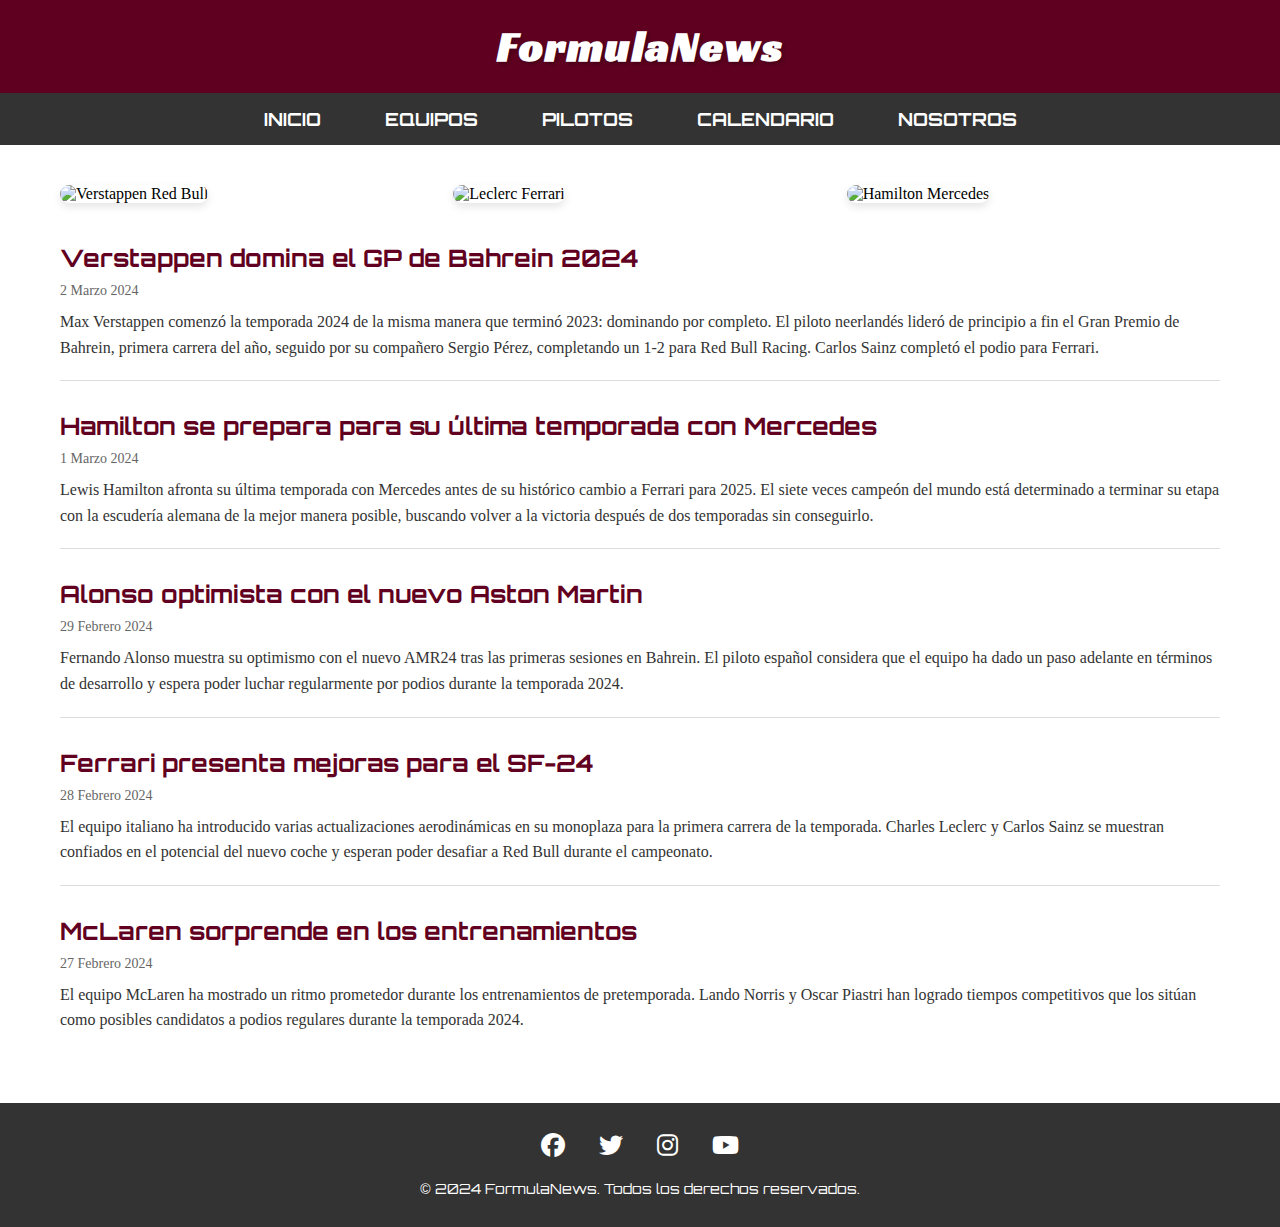
==== Index.html @ 8712237e "mi primer repo" ====
<!DOCTYPE html>
<!DOCTYPE html>
<html lang="es">
<head>
    <meta charset="UTF-8">
    <meta name="viewport" content="width=device-width, initial-scale=1.0">
    <title>FormulaNews - Inicio</title>
    <link rel="preconnect" href="https://fonts.googleapis.com">
    <link rel="preconnect" href="https://fonts.gstatic.com" crossorigin>
    <link href="https://fonts.googleapis.com/css2?family=Racing+Sans+One&family=Orbitron:wght@400;700&display=swap" rel="stylesheet">
    <link rel="stylesheet" href="https://cdnjs.cloudflare.com/ajax/libs/font-awesome/6.5.1/css/all.min.css">

    
    <style>
        * {
            margin: 0;
            padding: 0;
            box-sizing: border-box;
        }

        /* Header y Nav */
        header {
            background-color: #600020;
            padding: 20px;
            text-align: center;
        }

        .logo {
            color: white;
            font-size: 42px;
            font-weight: bold;
            font-family: 'Racing Sans One', cursive;
            text-shadow: 2px 2px 4px rgba(0,0,0,0.3);
            letter-spacing: 2px;
        }

        nav {
            background-color: #333;
            padding: 15px 0;
            text-align: center;
        }

        nav a {
            color: white;
            text-decoration: none;
            padding: 10px 20px;
            margin: 0 10px;
            font-size: 18px;
            font-family: 'Orbitron', sans-serif;
            font-weight: 700;
            text-transform: uppercase;
        }

        /* Estilos img y news */
        .content {
            max-width: 1200px;
            margin: 40px auto;
            padding: 0 20px;
        }

        .image-section {
            display: flex;
            justify-content: space-between;
            gap: 20px;
            margin-bottom: 40px;
        }

        .news-image {
            flex: 1;
            max-width: 33%;
            position: relative;
        }

        .news-image img {
            width: 100%;
            height: 250px;
            object-fit: cover;
            border-radius: 10px;
            box-shadow: 0 4px 8px rgba(0,0,0,0.1);
        }

        .news-text {
            margin-top: 40px;
        }

        .news-item {
            margin-bottom: 30px;
            padding-bottom: 20px;
            border-bottom: 1px solid #ddd;
        }

        .news-item:last-child {
            border-bottom: none;
        }

        .news-title {
            color: #610020;
            font-family: 'Orbitron', sans-serif;
            font-size: 24px;
            margin-bottom: 10px;
        }

        .news-date {
            color: #666;
            font-size: 14px;
            margin-bottom: 10px;
        }

        .news-content {
            color: #333;
            line-height: 1.6;
        }

        @media (max-width: 768px) {
            .image-section {
                flex-direction: column;
            }

            .news-image {
                max-width: 100%;
            }
        }
         /* Estilo footer */
         footer {
        background-color: #333;
        color: white;
        padding: 30px 0;
        margin-top: 50px;
        text-align: center;
    }

    .social-icons {
        margin-bottom: 20px;
    }

    .social-icons a {
        color: white;
        font-size: 24px;
        margin: 0 15px;
        text-decoration: none;
    }

    footer p {
        font-size: 14px;
        font-family: 'Orbitron', sans-serif;
    }
    </style>
</head>
<body>
    <header>
        <div class="logo">FormulaNews</div>
    </header>

    <nav>
        <a href="index.html">Inicio</a>
        <a href="equipos.html">Equipos</a>
        <a href="pilotos.html">Pilotos</a>
        <a href="calendario.html">Calendario</a>
        <a href="nosotros.html">Nosotros</a>
    </nav>

    <div class="content">
        <!-- Img -->
        <div class="image-section">
    <div class="news-image">
        <img src="https://images.unsplash.com/photo-1728116693268-125c5d6ad9e2?q=80&w=2129&auto=format&fit=crop&ixlib=rb-4.0.3&ixid=M3wxMjA3fDB8MHxwaG90by1wYWdlfHx8fGVufDB8fHx8fA%3D%3D" alt="Verstappen Red Bull">
    </div>
    <div class="news-image">
        <img src="https://images.unsplash.com/photo-1668609812413-f385e4bf74f5?q=80&w=1932&auto=format&fit=crop&ixlib=rb-4.0.3&ixid=M3wxMjA3fDB8MHxwaG90by1wYWdlfHx8fGVufDB8fHx8fA%3D%3D" alt="Leclerc Ferrari">
    </div>
    <div class="news-image">
        <img src="https://images.unsplash.com/photo-1691076145470-d4dd93ea2e04?q=80&w=1976&auto=format&fit=crop&ixlib=rb-4.0.3&ixid=M3wxMjA3fDB8MHxwaG90by1wYWdlfHx8fGVufDB8fHx8fA%3D%3D" alt="Hamilton Mercedes">
    </div>
</div>

        <!-- News -->
        <div class="news-text">
            <div class="news-item">
                <h2 class="news-title">Verstappen domina el GP de Bahrein 2024</h2>
                <p class="news-date">2 Marzo 2024</p>
                <p class="news-content">Max Verstappen comenzó la temporada 2024 de la misma manera que terminó 2023: dominando por completo. El piloto neerlandés lideró de principio a fin el Gran Premio de Bahrein, primera carrera del año, seguido por su compañero Sergio Pérez, completando un 1-2 para Red Bull Racing. Carlos Sainz completó el podio para Ferrari.</p>
            </div>

            <div class="news-item">
                <h2 class="news-title">Hamilton se prepara para su última temporada con Mercedes</h2>
                <p class="news-date">1 Marzo 2024</p>
                <p class="news-content">Lewis Hamilton afronta su última temporada con Mercedes antes de su histórico cambio a Ferrari para 2025. El siete veces campeón del mundo está determinado a terminar su etapa con la escudería alemana de la mejor manera posible, buscando volver a la victoria después de dos temporadas sin conseguirlo.</p>
            </div>

            <div class="news-item">
                <h2 class="news-title">Alonso optimista con el nuevo Aston Martin</h2>
                <p class="news-date">29 Febrero 2024</p>
                <p class="news-content">Fernando Alonso muestra su optimismo con el nuevo AMR24 tras las primeras sesiones en Bahrein. El piloto español considera que el equipo ha dado un paso adelante en términos de desarrollo y espera poder luchar regularmente por podios durante la temporada 2024.</p>
            </div>

            <div class="news-item">
                <h2 class="news-title">Ferrari presenta mejoras para el SF-24</h2>
                <p class="news-date">28 Febrero 2024</p>
                <p class="news-content">El equipo italiano ha introducido varias actualizaciones aerodinámicas en su monoplaza para la primera carrera de la temporada. Charles Leclerc y Carlos Sainz se muestran confiados en el potencial del nuevo coche y esperan poder desafiar a Red Bull durante el campeonato.</p>
            </div>

            <div class="news-item">
                <h2 class="news-title">McLaren sorprende en los entrenamientos</h2>
                <p class="news-date">27 Febrero 2024</p>
                <p class="news-content">El equipo McLaren ha mostrado un ritmo prometedor durante los entrenamientos de pretemporada. Lando Norris y Oscar Piastri han logrado tiempos competitivos que los sitúan como posibles candidatos a podios regulares durante la temporada 2024.</p>
            </div>
        </div>
    </div>
    <!-- Footer -->
<footer>
    <div class="social-icons">
        <a href="https://www.facebook.com/Formula1" target="_blank"><i class="fab fa-facebook"></i></a>
        <a href="https://twitter.com/F1" target="_blank"><i class="fab fa-twitter"></i></a>
        <a href="https://www.instagram.com/f1" target="_blank"><i class="fab fa-instagram"></i></a>
        <a href="https://www.youtube.com/@Formula1" target="_blank"><i class="fab fa-youtube"></i></a>
    </div>
    <p>&copy; 2024 FormulaNews. Todos los derechos reservados.</p>
</footer>
</body>
</html>
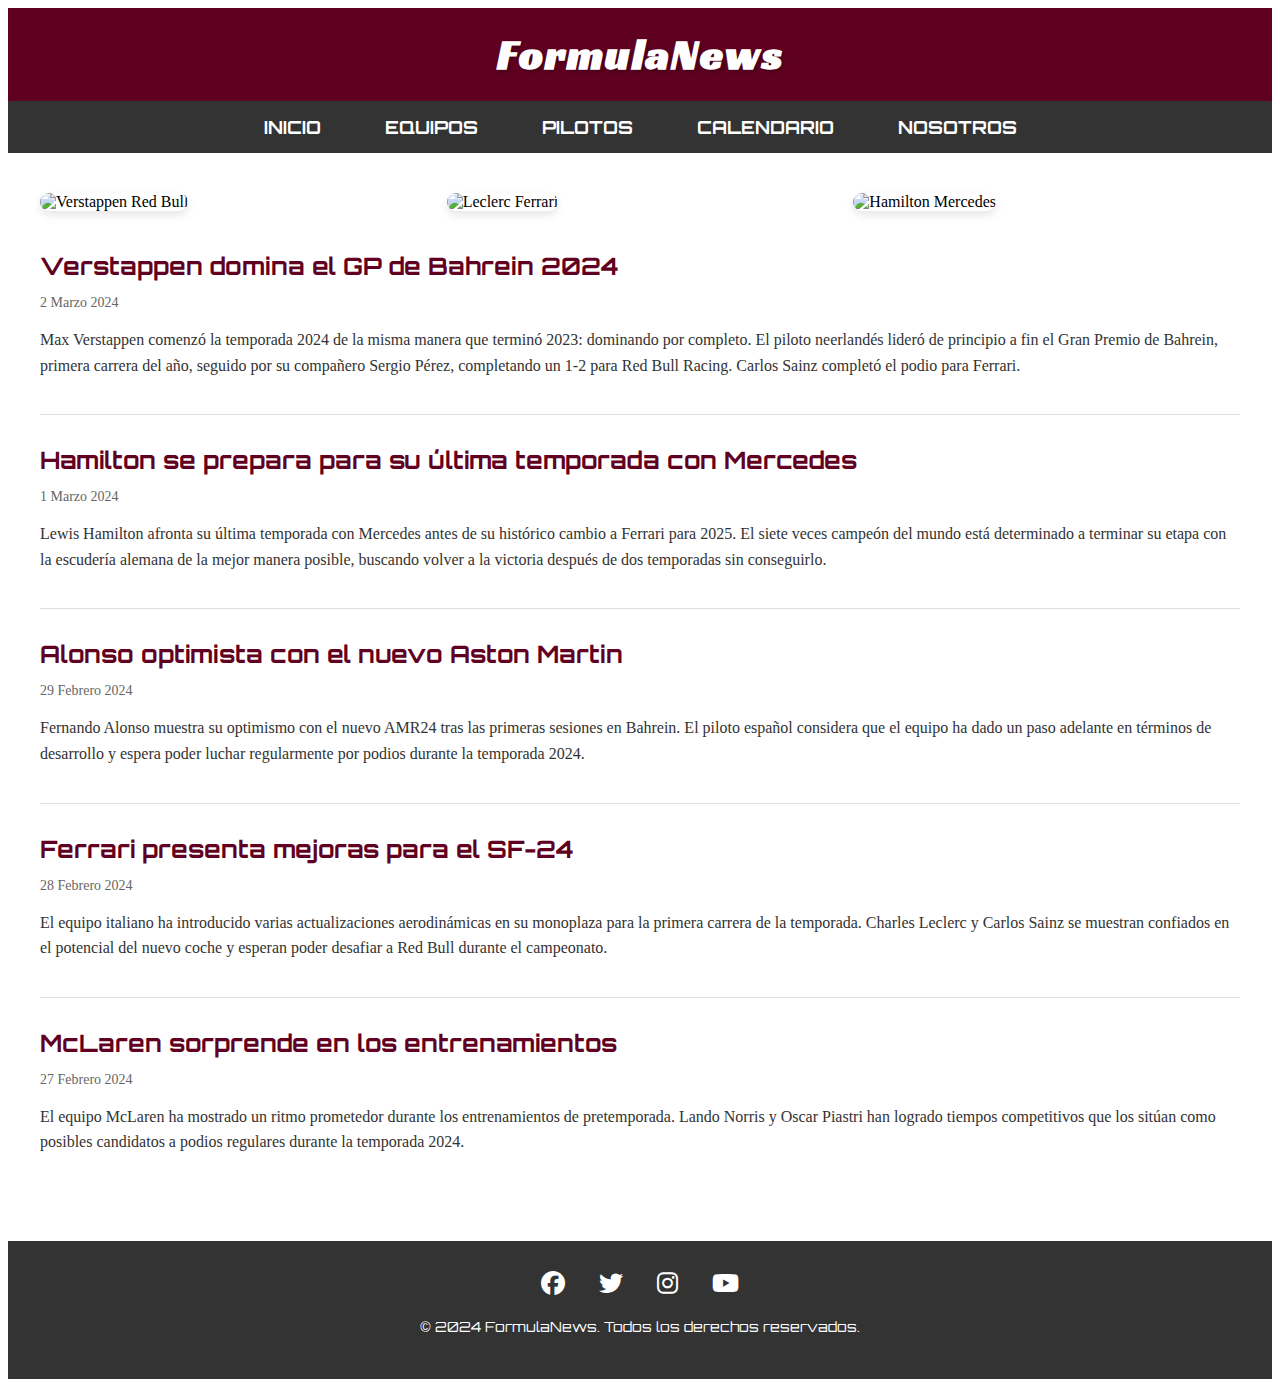
==== commit 0f911748: "acomodo estilos en su pagina respectiva" ====
--- a/Index.html
+++ b/Index.html
@@ -1,4 +1,3 @@
-<!DOCTYPE html>
 <!DOCTYPE html>
 <html lang="es">
 <head>
@@ -9,142 +8,8 @@
     <link rel="preconnect" href="https://fonts.gstatic.com" crossorigin>
     <link href="https://fonts.googleapis.com/css2?family=Racing+Sans+One&family=Orbitron:wght@400;700&display=swap" rel="stylesheet">
     <link rel="stylesheet" href="https://cdnjs.cloudflare.com/ajax/libs/font-awesome/6.5.1/css/all.min.css">
-
+    <link rel="stylesheet" href="estilos.css">
     
-    <style>
-        * {
-            margin: 0;
-            padding: 0;
-            box-sizing: border-box;
-        }
-
-        /* Header y Nav */
-        header {
-            background-color: #600020;
-            padding: 20px;
-            text-align: center;
-        }
-
-        .logo {
-            color: white;
-            font-size: 42px;
-            font-weight: bold;
-            font-family: 'Racing Sans One', cursive;
-            text-shadow: 2px 2px 4px rgba(0,0,0,0.3);
-            letter-spacing: 2px;
-        }
-
-        nav {
-            background-color: #333;
-            padding: 15px 0;
-            text-align: center;
-        }
-
-        nav a {
-            color: white;
-            text-decoration: none;
-            padding: 10px 20px;
-            margin: 0 10px;
-            font-size: 18px;
-            font-family: 'Orbitron', sans-serif;
-            font-weight: 700;
-            text-transform: uppercase;
-        }
-
-        /* Estilos img y news */
-        .content {
-            max-width: 1200px;
-            margin: 40px auto;
-            padding: 0 20px;
-        }
-
-        .image-section {
-            display: flex;
-            justify-content: space-between;
-            gap: 20px;
-            margin-bottom: 40px;
-        }
-
-        .news-image {
-            flex: 1;
-            max-width: 33%;
-            position: relative;
-        }
-
-        .news-image img {
-            width: 100%;
-            height: 250px;
-            object-fit: cover;
-            border-radius: 10px;
-            box-shadow: 0 4px 8px rgba(0,0,0,0.1);
-        }
-
-        .news-text {
-            margin-top: 40px;
-        }
-
-        .news-item {
-            margin-bottom: 30px;
-            padding-bottom: 20px;
-            border-bottom: 1px solid #ddd;
-        }
-
-        .news-item:last-child {
-            border-bottom: none;
-        }
-
-        .news-title {
-            color: #610020;
-            font-family: 'Orbitron', sans-serif;
-            font-size: 24px;
-            margin-bottom: 10px;
-        }
-
-        .news-date {
-            color: #666;
-            font-size: 14px;
-            margin-bottom: 10px;
-        }
-
-        .news-content {
-            color: #333;
-            line-height: 1.6;
-        }
-
-        @media (max-width: 768px) {
-            .image-section {
-                flex-direction: column;
-            }
-
-            .news-image {
-                max-width: 100%;
-            }
-        }
-         /* Estilo footer */
-         footer {
-        background-color: #333;
-        color: white;
-        padding: 30px 0;
-        margin-top: 50px;
-        text-align: center;
-    }
-
-    .social-icons {
-        margin-bottom: 20px;
-    }
-
-    .social-icons a {
-        color: white;
-        font-size: 24px;
-        margin: 0 15px;
-        text-decoration: none;
-    }
-
-    footer p {
-        font-size: 14px;
-        font-family: 'Orbitron', sans-serif;
-    }
-    </style>
 </head>
 <body>
     <header>
@@ -217,4 +82,4 @@
     <p>&copy; 2024 FormulaNews. Todos los derechos reservados.</p>
 </footer>
 </body>
-</html>+</html>
--- a/estilos.css
+++ b/estilos.css
@@ -0,0 +1,730 @@
+
+
+ <style>
+        * {
+            margin: 0;
+            padding: 0;
+            box-sizing: border-box;
+        }
+
+        /* Header y Nav */
+        header {
+            background-color: #600020;
+            padding: 20px;
+            text-align: center;
+        }
+
+        .logo {
+            color: white;
+            font-size: 42px;
+            font-weight: bold;
+            font-family: 'Racing Sans One', cursive;
+            text-shadow: 2px 2px 4px rgba(0,0,0,0.3);
+            letter-spacing: 2px;
+        }
+
+        nav {
+            background-color: #333;
+            padding: 15px 0;
+            text-align: center;
+        }
+
+        nav a {
+            color: white;
+            text-decoration: none;
+            padding: 10px 20px;
+            margin: 0 10px;
+            font-size: 18px;
+            font-family: 'Orbitron', sans-serif;
+            font-weight: 700;
+            text-transform: uppercase;
+        }
+
+        /* Estilos en las img y news */
+        .content {
+            max-width: 1200px;
+            margin: 40px auto;
+            padding: 0 20px;
+        }
+
+        .image-section {
+            display: flex;
+            justify-content: space-between;
+            gap: 20px;
+            margin-bottom: 40px;
+        }
+
+        .news-image {
+            flex: 1;
+            max-width: 33%;
+            position: relative;
+        }
+
+        .news-image img {
+            width: 100%;
+            height: 250px;
+            object-fit: cover;
+            border-radius: 10px;
+            box-shadow: 0 4px 8px rgba(0,0,0,0.1);
+        }
+
+        .news-text {
+            margin-top: 40px;
+        }
+
+        .news-item {
+            margin-bottom: 30px;
+            padding-bottom: 20px;
+            border-bottom: 1px solid #ddd;
+        }
+
+        .news-item:last-child {
+            border-bottom: none;
+        }
+
+        .news-title {
+            color: #610020;
+            font-family: 'Orbitron', sans-serif;
+            font-size: 24px;
+            margin-bottom: 10px;
+        }
+
+        .news-date {
+            color: #666;
+            font-size: 14px;
+            margin-bottom: 10px;
+        }
+
+        .news-content {
+            color: #333;
+            line-height: 1.6;
+        }
+
+        @media (max-width: 768px) {
+            .image-section {
+                flex-direction: column;
+            }
+
+            .news-image {
+                max-width: 100%;
+            }
+        }
+         /* Estilo footer */
+         footer {
+        background-color: #333;
+        color: white;
+        padding: 30px 0;
+        margin-top: 50px;
+        text-align: center;
+    }
+
+    .social-icons {
+        margin-bottom: 20px;
+    }
+
+    .social-icons a {
+        color: white;
+        font-size: 24px;
+        margin: 0 15px;
+        text-decoration: none;
+    }
+
+    footer p {
+        font-size: 14px;
+        font-family: 'Orbitron', sans-serif;
+    }
+    </style>
+
+    <style>
+        * {
+            margin: 0;
+            padding: 0;
+            box-sizing: border-box;
+        }
+
+        /* Header */
+        header {
+            background-color: #600020;
+            padding: 20px;
+            text-align: center;
+        }
+
+        .logo {
+            color: white;
+            font-size: 42px;
+            font-weight: bold;
+            font-family: 'Racing Sans One', cursive;
+            text-shadow: 2px 2px 4px rgba(0,0,0,0.3);
+            letter-spacing: 2px;
+        }
+
+        /* Navegación */
+        nav {
+            background-color: #333;
+            padding: 15px 0;
+            text-align: center;
+        }
+
+        nav a {
+            color: white;
+            text-decoration: none;
+            padding: 10px 20px;
+            margin: 0 10px;
+            font-size: 18px;
+            font-family: 'Orbitron', sans-serif;
+            font-weight: 700;
+            text-transform: uppercase;
+        }
+
+        /* Nosotros */
+        .about-content {
+            max-width: 800px;
+            margin: 40px auto;
+            padding: 0 20px;
+        }
+
+        .about-text {
+            margin-bottom: 50px;
+            text-align: justify;
+            line-height: 1.8;
+        }
+
+        .about-text h1 {
+            color: #600020;
+            font-family: 'Orbitron', sans-serif;
+            font-size: 32px;
+            margin-bottom: 20px;
+            text-align: center;
+        }
+
+        .about-text p {
+            margin-bottom: 15px;
+            color: #333;
+        }
+
+        /* Formulario */
+        .comment-form {
+            background: #f5f5f5;
+            padding: 30px;
+            border-radius: 10px;
+            margin-bottom: 50px;
+        }
+
+        .comment-form h2 {
+            color: #600020;
+            font-family: 'Orbitron', sans-serif;
+            font-size: 24px;
+            margin-bottom: 20px;
+            text-align: center;
+        }
+
+        .form-group {
+            margin-bottom: 20px;
+        }
+
+        .form-group label {
+            display: block;
+            margin-bottom: 5px;
+            color: #333;
+            font-weight: bold;
+        }
+
+        .form-group input,
+        .form-group textarea {
+            width: 100%;
+            padding: 10px;
+            border: 1px solid #ddd;
+            border-radius: 5px;
+            font-size: 16px;
+        }
+
+        .form-group textarea {
+            resize: vertical;
+            min-height: 100px;
+        }
+
+        .submit-btn {
+            background-color: #600020;
+            color: white;
+            padding: 12px 24px;
+            border: none;
+            border-radius: 5px;
+            cursor: pointer;
+            font-size: 16px;
+            font-weight: bold;
+            width: 100%;
+        }
+
+        .submit-btn:hover {
+            background-color: #4a0019;
+        }
+
+        /* Mapa */
+        .map-container {
+            margin-bottom: 40px;
+        }
+
+        .map-container iframe {
+            width: 100%;
+            height: 400px;
+            border: none;
+            border-radius: 10px;
+            box-shadow: 0 4px 8px rgba(0,0,0,0.1);
+        }
+
+        @media (max-width: 768px) {
+            .logo {
+                font-size: 32px;
+            }
+
+            nav a {
+                font-size: 16px;
+                padding: 8px 15px;
+                margin: 0 5px;
+            }
+        }
+        /* Estilo footer */
+        footer {
+        background-color: #333;
+        color: white;
+        padding: 30px 0;
+        margin-top: 50px;
+        text-align: center;
+    }
+
+    .social-icons {
+        margin-bottom: 20px;
+    }
+
+    .social-icons a {
+        color: white;
+        font-size: 24px;
+        margin: 0 15px;
+        text-decoration: none;
+    }
+
+    footer p {
+        font-size: 14px;
+        font-family: 'Orbitron', sans-serif;
+    }
+    </style>
+
+    <style>
+        * {
+            margin: 0;
+            padding: 0;
+            box-sizing: border-box;
+        }
+
+        /* Header y Nav*/
+        header {
+            background-color: #600020;
+            padding: 20px;
+            text-align: center;
+        }
+
+        .logo {
+            color: white;
+            font-size: 42px;
+            font-weight: bold;
+            font-family: 'Racing Sans One', cursive;
+            text-shadow: 2px 2px 4px rgba(0,0,0,0.3);
+            letter-spacing: 2px;
+        }
+
+        nav {
+            background-color: #333;
+            padding: 15px 0;
+            text-align: center;
+        }
+
+        nav a {
+            color: white;
+            text-decoration: none;
+            padding: 10px 20px;
+            margin: 0 10px;
+            font-size: 18px;
+            font-family: 'Orbitron', sans-serif;
+            font-weight: 700;
+            text-transform: uppercase;
+        }
+
+        /* Estilos pilotos */
+        .drivers-content {
+            max-width: 1200px;
+            margin: 40px auto;
+            padding: 0 20px;
+        }
+
+        .drivers-title {
+            color: #600020;
+            font-family: 'Orbitron', sans-serif;
+            font-size: 32px;
+            margin-bottom: 30px;
+            text-align: center;
+            text-transform: uppercase;
+        }
+
+        .drivers-grid {
+            display: grid;
+            grid-template-columns: repeat(auto-fit, minmax(280px, 1fr));
+            gap: 30px;
+        }
+
+        .driver-card {
+            background: #f5f5f5;
+            border-radius: 15px;
+            overflow: hidden;
+            box-shadow: 0 4px 8px rgba(0,0,0,0.1);
+        }
+
+        .driver-image {
+            width: 100%;
+            height: 300px;
+            object-fit: cover;
+        }
+
+        .driver-info {
+            padding: 20px;
+        }
+
+        .driver-name {
+            color: #600020;
+            font-family: 'Orbitron', sans-serif;
+            font-size: 22px;
+            margin-bottom: 10px;
+        }
+
+        .driver-number {
+            font-size: 36px;
+            font-weight: bold;
+            color: #600020;
+            margin-bottom: 10px;
+        }
+
+        .driver-details {
+            margin-bottom: 5px;
+            color: #333;
+        }
+
+        .driver-team {
+            color: #666;
+            font-style: italic;
+            margin-top: 10px;
+        }
+
+        @media (max-width: 768px) {
+            .logo {
+                font-size: 32px;
+            }
+
+            nav a {
+                font-size: 16px;
+                padding: 8px 15px;
+                margin: 0 5px;
+            }
+        }
+        /* footer */
+        footer {
+        background-color: #333;
+        color: white;
+        padding: 30px 0;
+        margin-top: 50px;
+        text-align: center;
+    }
+
+    .social-icons {
+        margin-bottom: 20px;
+    }
+
+    .social-icons a {
+        color: white;
+        font-size: 24px;
+        margin: 0 15px;
+        text-decoration: none;
+    }
+
+    footer p {
+        font-size: 14px;
+        font-family: 'Orbitron', sans-serif;
+    }
+    </style>
+
+    <style>
+        * {
+            margin: 0;
+            padding: 0;
+            box-sizing: border-box;
+        }
+
+        /* Header */
+        header {
+            background-color: #600020;
+            padding: 20px;
+            text-align: center;
+        }
+
+        .logo {
+            color: white;
+            font-size: 42px;
+            font-weight: bold;
+            font-family: 'Racing Sans One', cursive;
+            text-shadow: 2px 2px 4px rgba(0,0,0,0.3);
+            letter-spacing: 2px;
+        }
+
+        /* Nav */
+        nav {
+            background-color: #333;
+            padding: 15px 0;
+            text-align: center;
+        }
+
+        nav a {
+            color: white;
+            text-decoration: none;
+            padding: 10px 20px;
+            margin: 0 10px;
+            font-size: 18px;
+            font-family: 'Orbitron', sans-serif;
+            font-weight: 700;
+            text-transform: uppercase;
+        }
+
+        /* Contenido Equipos */
+        .teams-content {
+            max-width: 1200px;
+            margin: 40px auto;
+            padding: 0 20px;
+        }
+
+        .teams-title {
+            color: #600020;
+            font-family: 'Orbitron', sans-serif;
+            font-size: 32px;
+            margin-bottom: 30px;
+            text-align: center;
+            text-transform: uppercase;
+        }
+
+        .teams-grid {
+            display: grid;
+            grid-template-columns: repeat(auto-fit, minmax(300px, 1fr));
+            gap: 30px;
+        }
+
+        .team-card {
+            background: #f5f5f5;
+            border-radius: 10px;
+            overflow: hidden;
+            box-shadow: 0 4px 8px rgba(0,0,0,0.1);
+        }
+
+        .team-image {
+            width: 100%;
+            height: 200px;
+            object-fit: cover;
+        }
+
+        .team-info {
+            padding: 20px;
+        }
+
+        .team-name {
+            color: #600020;
+            font-family: 'Orbitron', sans-serif;
+            font-size: 20px;
+            margin-bottom: 10px;
+        }
+
+        .team-details {
+            color: #333;
+            font-size: 14px;
+            line-height: 1.6;
+        }
+
+        .team-stats {
+            margin-top: 15px;
+            padding-top: 15px;
+            border-top: 1px solid #ddd;
+            font-size: 14px;
+        }
+
+        @media (max-width: 768px) {
+            .logo {
+                font-size: 32px;
+            }
+
+            nav a {
+                font-size: 16px;
+                padding: 8px 15px;
+                margin: 0 5px;
+            }
+        }
+        /* Estilo footer */
+        footer {
+        background-color: #333;
+        color: white;
+        padding: 30px 0;
+        margin-top: 50px;
+        text-align: center;
+    }
+
+    .social-icons {
+        margin-bottom: 20px;
+    }
+
+    .social-icons a {
+        color: white;
+        font-size: 24px;
+        margin: 0 15px;
+        text-decoration: none;
+    }
+
+    footer p {
+        font-size: 14px;
+        font-family: 'Orbitron', sans-serif;
+    }
+    </style>
+
+    <style>
+        * {
+            margin: 0;
+            padding: 0;
+            box-sizing: border-box;
+        }
+
+        /* Header y Nav */
+        header {
+            background-color: #600020;
+            padding: 20px;
+            text-align: center;
+        }
+
+        .logo {
+            color: white;
+            font-size: 42px;
+            font-weight: bold;
+            font-family: 'Racing Sans One', cursive;
+            text-shadow: 2px 2px 4px rgba(0,0,0,0.3);
+            letter-spacing: 2px;
+        }
+
+        nav {
+            background-color: #333;
+            padding: 15px 0;
+            text-align: center;
+        }
+
+        nav a {
+            color: white;
+            text-decoration: none;
+            padding: 10px 20px;
+            margin: 0 10px;
+            font-size: 18px;
+            font-family: 'Orbitron', sans-serif;
+            font-weight: 700;
+            text-transform: uppercase;
+        }
+
+        /* Estilos carreras */
+        .races-content {
+            max-width: 1200px;
+            margin: 40px auto;
+            padding: 0 20px;
+        }
+
+        .races-title {
+            color: #600020;
+            font-family: 'Orbitron', sans-serif;
+            font-size: 32px;
+            margin-bottom: 30px;
+            text-align: center;
+            text-transform: uppercase;
+        }
+
+        .races-grid {
+            display: grid;
+            grid-template-columns: repeat(auto-fit, minmax(350px, 1fr));
+            gap: 30px;
+        }
+
+        .race-card {
+            background: #f5f5f5;
+            border-radius: 15px;
+            overflow: hidden;
+            box-shadow: 0 4px 8px rgba(0,0,0,0.1);
+        }
+
+        .race-image {
+            width: 100%;
+            height: 200px;
+            object-fit: cover;
+        }
+
+        .race-info {
+            padding: 20px;
+        }
+
+        .race-name {
+            color: #600020;
+            font-family: 'Orbitron', sans-serif;
+            font-size: 22px;
+            margin-bottom: 15px;
+        }
+
+        .race-date {
+            font-size: 18px;
+            color: #333;
+            margin-bottom: 10px;
+            font-weight: bold;
+        }
+
+        .race-details {
+            color: #666;
+            margin-bottom: 5px;
+            font-size: 14px;
+        }
+
+        .race-stats {
+            margin-top: 15px;
+            padding-top: 15px;
+            border-top: 1px solid #ddd;
+        }
+
+        @media (max-width: 768px) {
+            .logo {
+                font-size: 32px;
+            }
+
+            nav a {
+                font-size: 16px;
+                padding: 8px 15px;
+                margin: 0 5px;
+            }
+        }
+        /* footer */
+        footer {
+        background-color: #333;
+        color: white;
+        padding: 30px 0;
+        margin-top: 50px;
+        text-align: center;
+    }
+
+    .social-icons {
+        margin-bottom: 20px;
+    }
+
+    .social-icons a {
+        color: white;
+        font-size: 24px;
+        margin: 0 15px;
+        text-decoration: none;
+    }
+
+    footer p {
+        font-size: 14px;
+        font-family: 'Orbitron', sans-serif;
+    }
+    </style>